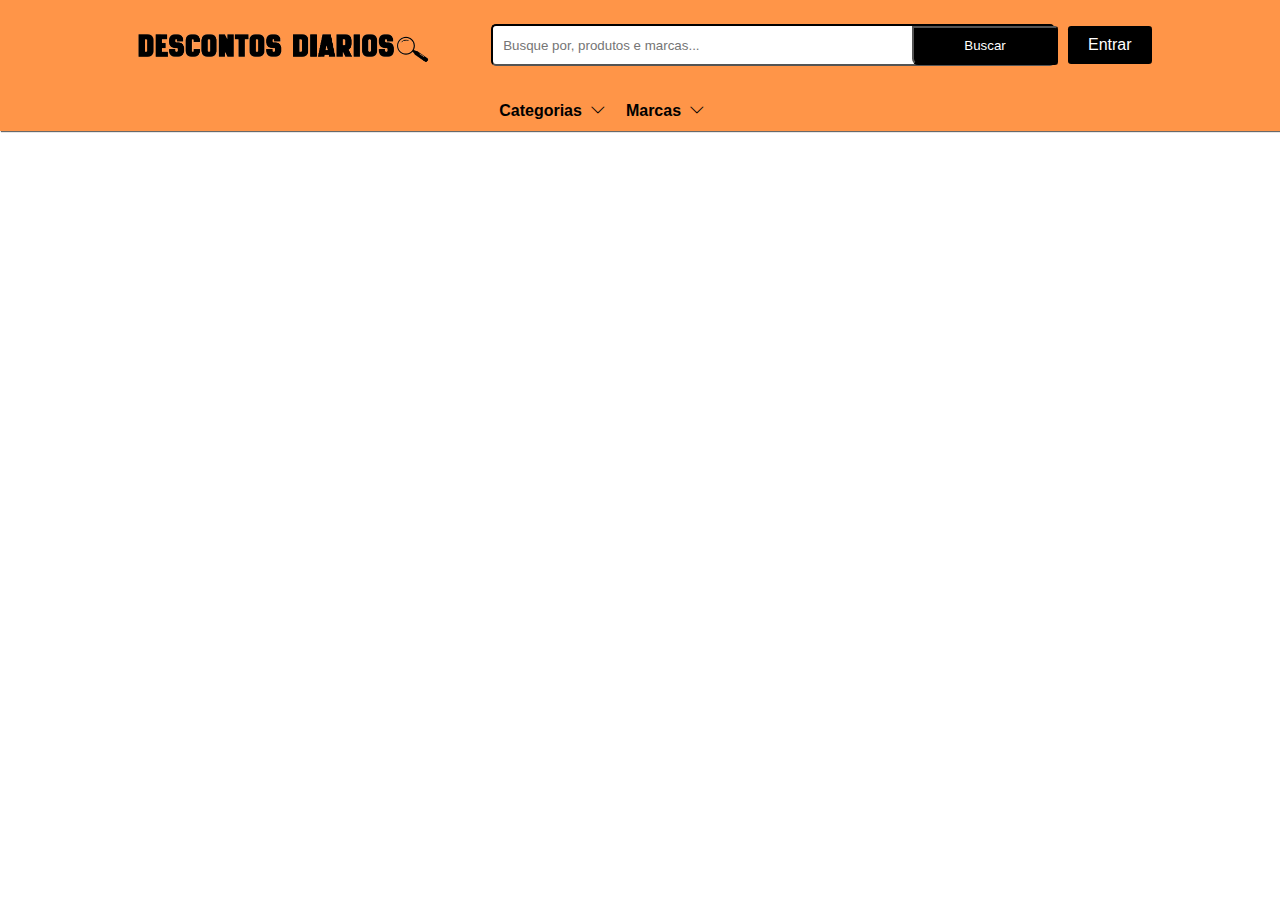
==== index.html @ 88ca5869 "Initial commit" ====
<!DOCTYPE html>
<html lang="pt-br">
<head>
    <meta charset="UTF-8">
    <meta name="viewport" content="width=device-width, initial-scale=1.0">
    <link rel="stylesheet" href="Style/Style.css">
    <link rel="stylesheet" href="https://cdn.jsdelivr.net/npm/bootstrap-icons@1.11.1/font/bootstrap-icons.css">
    <title>Descontos Diarios</title>
</head>
<body>
    <header>
        <div class="logo_cabecalho">
            <a href="index.html"><img class="logo" src="Imagens/Logo.png" alt=""></a>
        </div>

        <nav class="nav">
                <div class="busca">
                    
                    <label for="#"></label>
                    <input type="search" name="Buscar" placeholder="Busque por, produtos e marcas..." id="buscar">

                    <label for="#"></label>
                    <input type="button" value="Buscar" id="botao">

                    <nav class="menu">
                        <a class="cat" href="#">Categorias 
                            <i class="bi bi-chevron-down"></i>
                        </a>
                            <div class="dropdown-content">
                                <a href="#">Beleza e Saúde 
                                    <i class="bi bi-chevron-right"></i>
                                </a>
                                <a href="#">Celulares e Smartphones
                                    <i class="bi bi-chevron-right"></i>
                                </a>
                                <a href="#">Eletroportáteis
                                    <i class="bi bi-chevron-right"></i>
                                </a>
                                <a href="#">Eletrodomésticos
                                    <i class="bi bi-chevron-right"></i>
                                </a>
                                <a href="#">Games
                                    <i class="bi bi-chevron-right"></i>
                                </a>
                                <a href="#">TV, Áudio e Video
                                    <i class="bi bi-chevron-right"></i>
                                </a>
                                <a href="#">Informática
                                    <i class="bi bi-chevron-right"></i>
                                </a>

                            </div>
                    </nav>
                    <nav class="menu">
                        <a class="cat" href="#">Marcas 
                            <i class="bi bi-chevron-down"></i>
                        </a>
                            <div class="dropdown-content2">
                                <div class="flex p-6 text-left js-dp-brands-container">
                                    <div class="w-32 flex flex-col items start">
                                        <a class="mb-6 cursor-pointer hover:text-blue-300" href="#">Apple</a>
                                        <a class="mb-6 cursor-pointer hover:text-blue-300" href="#">Asus</a>
                                        <a class="mb-6 cursor-pointer hover:text-blue-300" href="#">Acer</a>
                                        <a class="mb-6 cursor-pointer hover:text-blue-300" href="#">Avon</a>
                                        <a class="mb-6 cursor-pointer hover:text-blue-300" href="#">Brastemp</a>
                                    </div>
                                </div>
                                <div class="flex p-6 text-left js-dp-brands-container">
                                    <div class="w-32 flex flex-col items start"> 
                                        <a class="mb-6 cursor-pointer hover:text-blue-300" href="#">Britânia</a>
                                        <a class="mb-6 cursor-pointer hover:text-blue-300" href="#">Cadence</a>
                                        <a class="mb-6 cursor-pointer hover:text-blue-300" href="#">Corsair</a>
                                        <a class="mb-6 cursor-pointer hover:text-blue-300" href="#">Dell</a>
                                        <a class="mb-6 cursor-pointer hover:text-blue-300" href="#">Electrolux</a>
                                    </div>
                                </div>
                                <div class="flex p-6 text-left js-dp-brands-container">
                                    <div class="w-32 flex flex-col items start" class="mb-6 cursor-pointer hover:text-blue-300">
                                        <a class="mb-6 cursor-pointer hover:text-blue-300" href="#">LG</a>
                                        <a class="mb-6 cursor-pointer hover:text-blue-300" href="#">Mondial</a>
                                        <a class="mb-6 cursor-pointer hover:text-blue-300" href="#">Multilaser</a>
                                        <a class="mb-6 cursor-pointer hover:text-blue-300" href="#">Natura</a>
                                        <a class="mb-6 cursor-pointer hover:text-blue-300" href="#">O Boticário</a>
                                    </div>
                                </div>
                                <div class="flex p-6 text-left js-dp-brands-container">
                                    <div class="w-32 flex flex-col items start">
                                        <a class="mb-6 cursor-pointer hover:text-blue-300" href="#">Philco</a>
                                        <a class="mb-6 cursor-pointer hover:text-blue-300" href="#">PS4</a>
                                        <a class="mb-6 cursor-pointer hover:text-blue-300" href="#">Samsung</a>
                                        <a class="mb-6 cursor-pointer hover:text-blue-300" href="#">Xbox One</a>
                                        <a class="mb-6 cursor-pointer hover:text-blue-300" href="#">Xiaomi</a>
                                    </div>
                                </div>
                            </div>
                    </nav>
                </div>
            <a class="entre" href="#">Entrar</a>
            </nav>

            
            
</header>

<main>
    <section >

    </section>
    <!-- <section class="conteudo2">
        <h2>Navegue por categorias</h2>
        <div class="categorias">
            <a href="#">
                <i class="bi bi-phone"></i>
                Celulares e Telefones
            </a>
            <a href="#">
                <i class="bi bi-tv"></i>
                TV & Smart TV
            </a>
            <a href="#">
                <i class="bi bi-controller"></i>
                'Games
            </a>
            <a href="#">
                <i class="bi bi-phone"></i>
                Celulares e Telefones
            </a>
            <a href="#">
                <i class="bi bi-phone"></i>
                Celulares e Telefones
            </a>
        </div>
    </section> -->
</main>

</body>
</html>
---- Style/Style.css ----
*{
    margin: 0;
    padding: 0;
    box-sizing: border-box;
}
/* Estilos Gerais */
header{
  display: flex;
  align-items: center;
  justify-content: center;
  background-color: #FF9548;
  gap:1rem;
  z-index:1;
  box-shadow: 1px 1px 1px rgb(105, 105, 105);
}
.logo{
  display: block;
  position: relative;
  right: 40px;
  max-width: 300px;
  margin-left:50px ;
  margin-bottom: 0.5rem;
  bottom: 1rem;
}

.nav{
  display: flex;
  align-items: center;
  gap: 1rem;
}
.busca{
  display: block;
  align-items: center;
  position: relative;
  margin: 1rem 0;
  top: .5rem;
}
#buscar{
  width: 564px;
  height: 42px;
  border-radius: 5px;
  border-color: black;
  padding: 0 10px;
}
.menu{
  display: inline-block;
  position: relative;
  top: .9rem;
  padding: 0 .5rem;
}
.dropdown-content{
  display: none;
  position: absolute;
  top: .7rem;
  background-color: #FF9548;
  border-bottom-left-radius: 5px ;
  border-bottom-right-radius: 5px ;
  min-width: 160px;
  box-shadow: 1px 8px 16px  rgb(0,0,0,0.2);
  
}
.dropdown-content a{
  position: absolute;
  text-align: start;
  white-space: nowrap;
  top: .1rem;
  padding: 20px 30px;
  text-decoration: none;
  font-size: 14px;
  line-height: 20px;
  font-family: Arial, Helvetica, sans-serif;
  display: block;
}
.dropdown-content a:hover{
  background-color: #f6b17fa5;
  transition: .5s;
}
.menu:hover .dropdown-content{
  display: block;
}
.dropdown-content2{
  display: none;
  position: absolute;
  top: .7rem;
  background-color: #FF9548;
  border-bottom-left-radius: 5px ;
  border-bottom-right-radius: 5px ;
  min-width: 160px;
  box-shadow: 1px 8px 16px  rgb(0,0,0,0.2);
}
.dropdown-content2 a{
  position: absolute;
  top: .1rem;
  padding: 4px;
  text-decoration: none;
  font-size: 14px;
  font-family: Arial, Helvetica, sans-serif;
  display: block;
}
.dropdown-content2 a:hover{
  background-color: #f3a9742e; 
  transition: .5s;
}
.menu:hover .dropdown-content2{
  display: flex;
}
.text-left{
  text-align: left;
}
.p-6{
  padding: 1.4rem
}
.flex{
  display: flex;
}
.w-32{
  width: 5rem;
}
.items-start{
  align-items: flex-start;
}
.flex-col{
  flex-direction: column;
}
.flex{
  display: flex;
}
.mb-6{
  margin-bottom: 1.5rem;
}
div{
  display: block;
}

.menu a{
  color: black;
  position: relative;
  bottom:1.1rem;
  font-weight: bold;
  gap: .5rem;
}
#botao{
  display: block;
  position: relative;
  left: 26.3rem;
  bottom: 40.1px;
  color: white;
  font-family: Arial, Helvetica, sans-serif
}
#botao[type=button]{
  padding: 9.9px 50.3px;
  background-color: black;
  border-end-end-radius:.2rem;
  border-start-end-radius: .2rem ;
  border-end-start-radius:.4rem ;
}
.entre{
  display: flex;
  position: relative;
  bottom: 1.3rem;
  padding: 10px 20px;
  border-radius:.2rem;
  right: .2rem;
  background-color: black;
}
a{
  display: flex;
  line-break: .1rem;
  text-decoration: none;
  font-family: Arial, Helvetica, sans-serif;
  color: white;
}
.carousel-container{
  width: 300%;
  overflow: hidden;
  position: relative;
}
.slide{
  display: inline-block;
  width: 300px;
}
.slide img{
  width: 100%;
  height: auto;
}
button{
  margin: 10px;
}
.conteudo2{
  display: block;
  margin-top: 10rem;
  padding-top: 20rem;
  justify-content: center;

}
h2{
  display: flex;
  padding-bottom: rem;

}
.categorias{
  display: flex;
  position: relative;
  align-items: center;
  right: .2rem;
  gap: .5rem;
}
.categorias a{
  display: flex;
  padding: .6rem .5rem;
  background-color:rgb(0, 0, 0);
  box-shadow: 4px 4px 4px rgb(35, 30, 30);
}
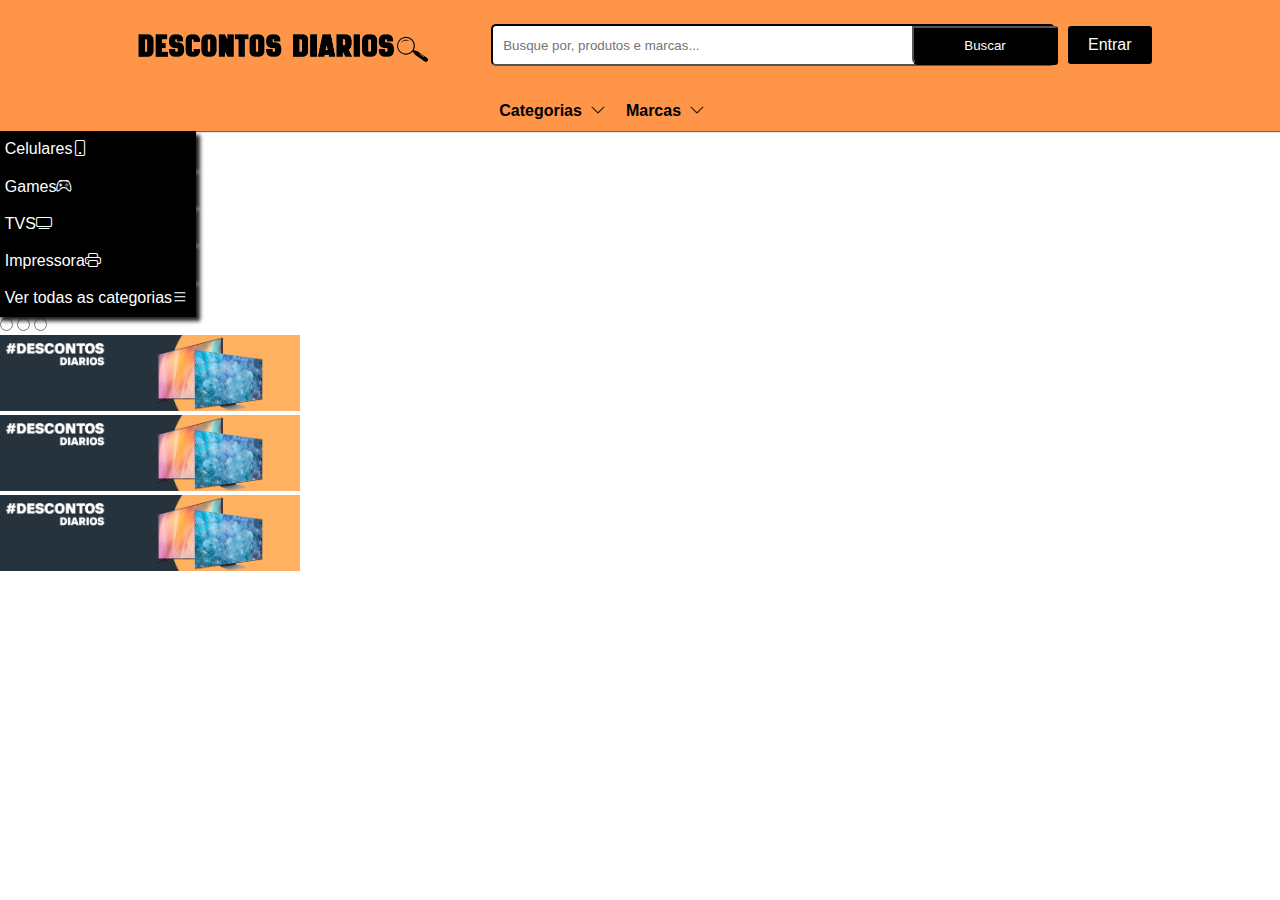
==== commit b3306d3c: "at" ====
--- a/index.html
+++ b/index.html
@@ -102,35 +102,78 @@
             
 </header>
 
-<main>
-    <section >
+<main class="principal">
+    <section class="categorias" >
+        <div class="links">
 
+        <div class="smartphone">
+         <a href="celulares"><span>Celulares</span>
+            <i class="bi bi-phone"></i>
+         </a>
+        </div>
+
+        <div class="games">
+            <a href="Games"> <span>Games</span>
+                <i class="bi bi-controller"></i>
+            </a>
+           </div>
+
+           <div class="tvs">
+            <a href="TVS"> <span>TVS</span>
+                <i class="bi bi-tv"></i>
+            </a>
+           </div>
+
+           <div class="impressora">
+            <a href="Impressora"> <span>Impressora</span>
+                <i class="bi bi-printer"></i>
+            </a>
+           </div>
+
+           <div class="ver_todas_as_categorias">
+            <a href="Ver_todas_as_categorias"> <span>Ver todas as categorias</span>
+                <i class="bi bi-list"></i>
+            </a>
+           </div>
+        </div>
     </section>
-    <!-- <section class="conteudo2">
-        <h2>Navegue por categorias</h2>
-        <div class="categorias">
-            <a href="#">
-                <i class="bi bi-phone"></i>
-                Celulares e Telefones
-            </a>
-            <a href="#">
-                <i class="bi bi-tv"></i>
-                TV & Smart TV
-            </a>
-            <a href="#">
-                <i class="bi bi-controller"></i>
-                'Games
-            </a>
-            <a href="#">
-                <i class="bi bi-phone"></i>
-                Celulares e Telefones
-            </a>
-            <a href="#">
-                <i class="bi bi-phone"></i>
-                Celulares e Telefones
-            </a>
+
+    <section class="slide">
+        <div class="slider-content">
+            <input type="radio" name="btn-radio" id="radio1">
+            <input type="radio" name="btn-radio" id="radio2">
+            <input type="radio" name="btn-radio" id="radio3">
+            
+            <div class="slide-box primeiro">
+                <img class="img-desktop" src="Imagens/caroseul/Slide_1.png" alt="slide 1">
+            </div>
+            <div class="row">
+                <div class="col">
+                    <div class="hero-container">
+                    <div class="slide-box ">
+                        <img class="img-desktop" src="Imagens/caroseul/Slide_1.png" alt="slide 2">
+                    </div>
+                    <div class="slide-box ">
+                        <img class="img-desktop" src="Imagens/caroseul/Slide_1.png" alt="slide 3">
+                    </div>
+                            </div>
+                </div>
+            </div>
+
+            <div class="nav-auto">
+                <div class="auto-btn1"></div>
+                <div class="auto-btn2"></div>
+                <div class="auto-btn3"></div>
+            </div>
+
+            <div class="nav-manual">
+                <label for="radio1" class="manual-btn"></label>
+                <label for="radio2" class="manual-btn"></label>
+                <label for="radio3" class="manual-btn"></label>
+            </div>
+
         </div>
-    </section> -->
+    </section>
 </main>
 
 </body>
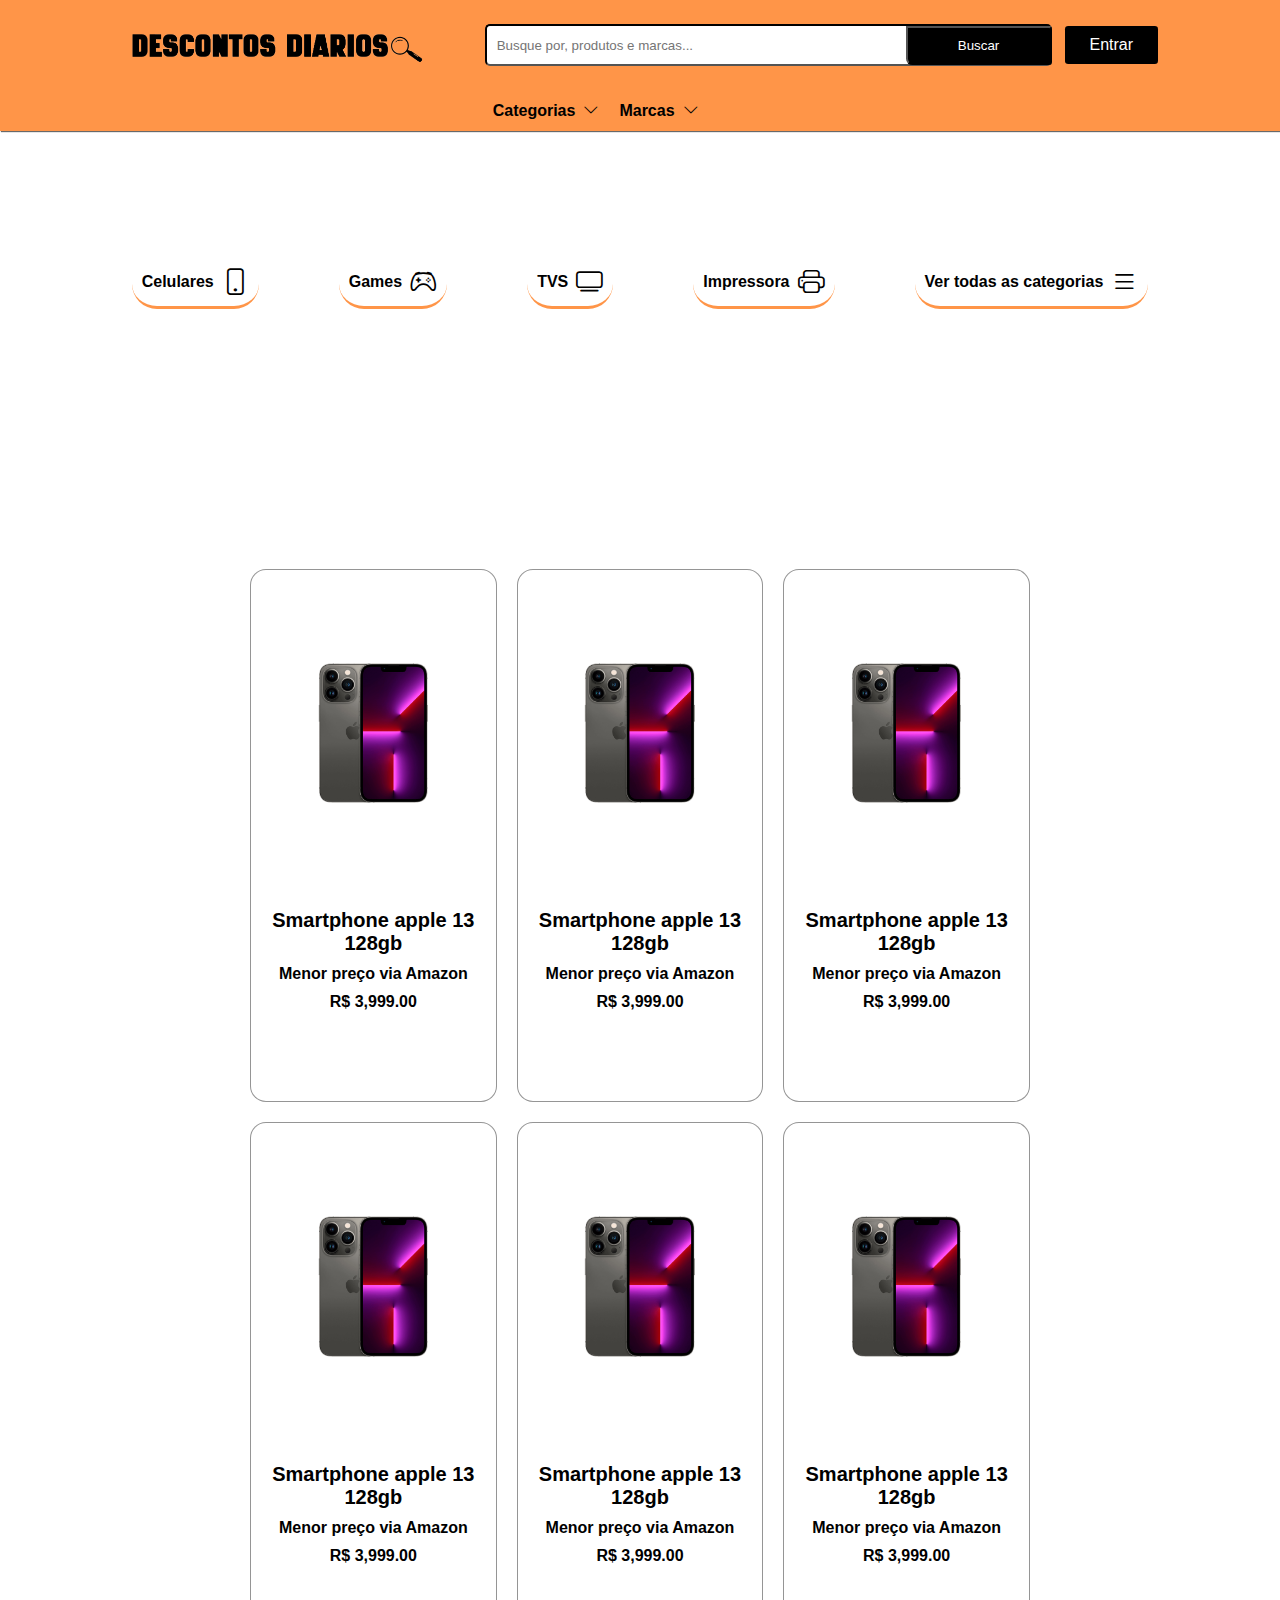
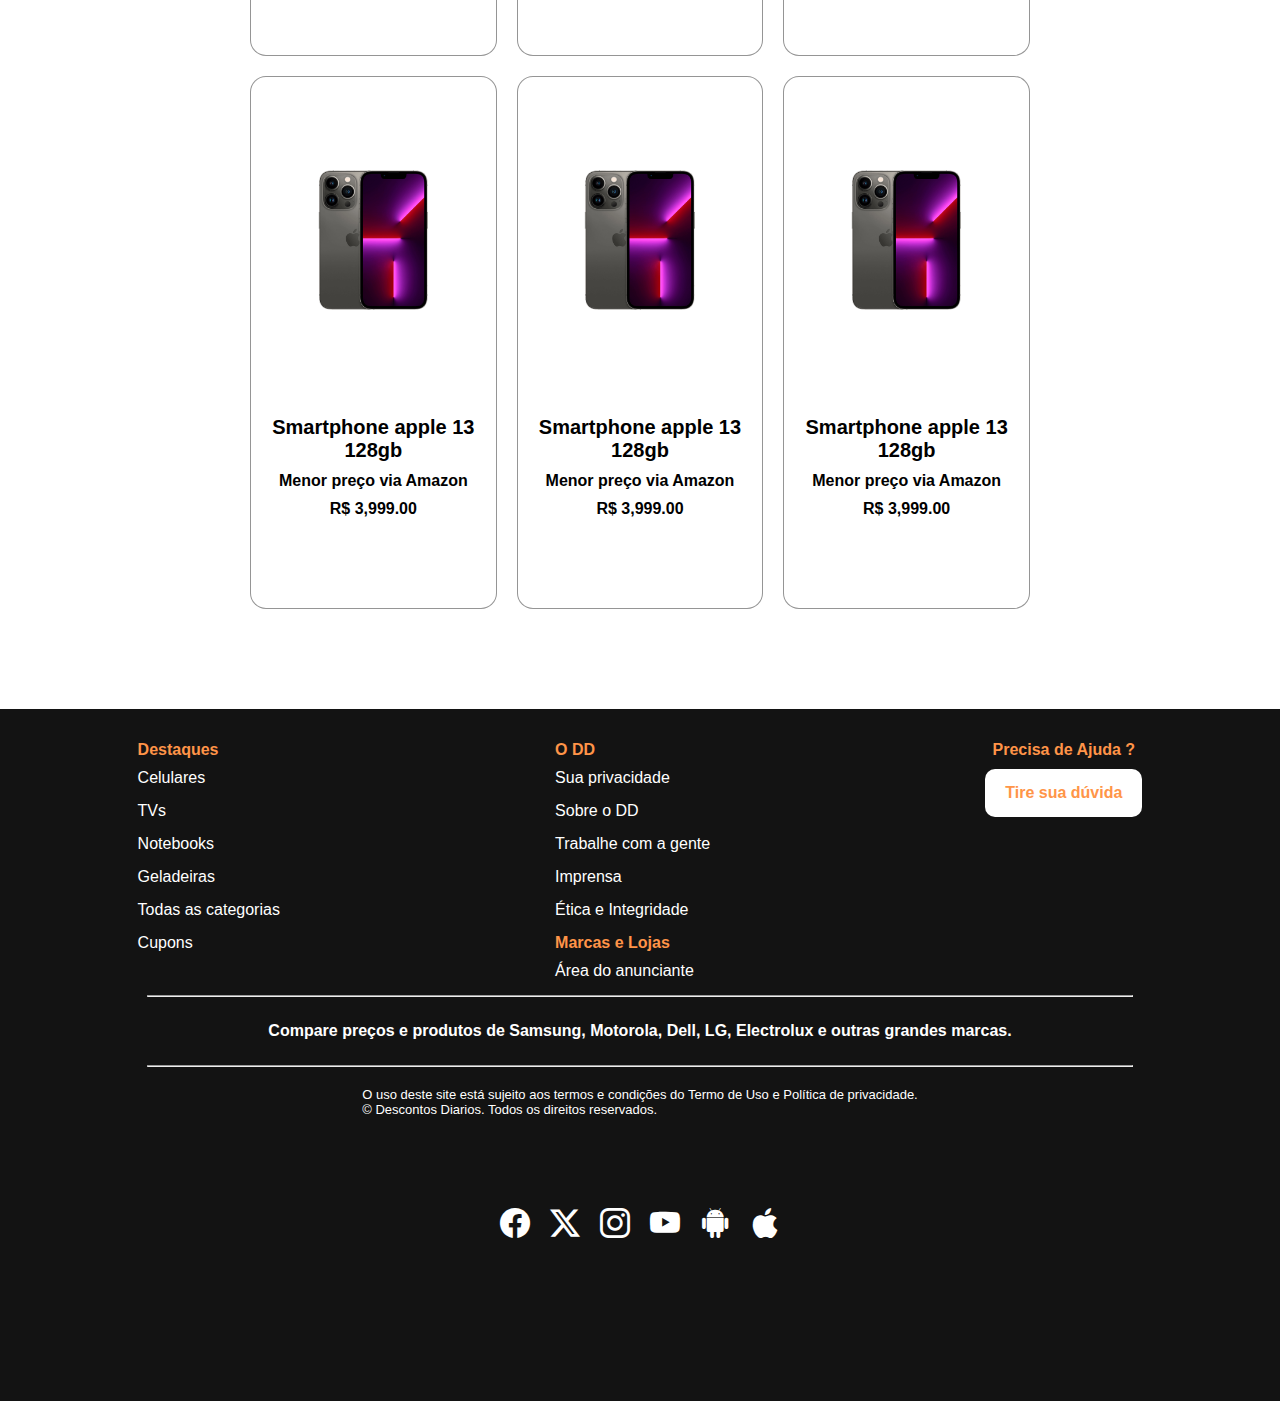
==== commit 08c1198b: "Atualizações" ====
--- a/index.html
+++ b/index.html
@@ -136,45 +136,129 @@
             </a>
            </div>
         </div>
-    </section>
-
-    <section class="slide">
-        <div class="slider-content">
-            <input type="radio" name="btn-radio" id="radio1">
-            <input type="radio" name="btn-radio" id="radio2">
-            <input type="radio" name="btn-radio" id="radio3">
-            
-            <div class="slide-box primeiro">
-                <img class="img-desktop" src="Imagens/caroseul/Slide_1.png" alt="slide 1">
+
+
+        <section class="grid-produto">
+            <div class="grid-container">
+                <div class="product">
+                    <img src="Imagens/celulares/back_front-grafite.png" width="60%" alt="">
+                    <h2>Smartphone apple 13 128gb</h2>
+                    <h4>Menor preço via Amazon</h4>
+                    <p>R$ 3,999.00</p>
+                </div>
+
+                <div class="product">
+                    <img src="Imagens/celulares/back_front-grafite.png" width="60%" alt="">
+                    <h2>Smartphone apple 13 128gb</h2>
+                    <h4>Menor preço via Amazon</h4>
+                    <p>R$ 3,999.00</p>
+                </div>
+
+                <div class="product">
+                    <img src="Imagens/celulares/back_front-grafite.png" width="60%" alt="">
+                    <h2>Smartphone apple 13 128gb</h2>
+                    <h4>Menor preço via Amazon</h4>
+                    <p>R$ 3,999.00</p>
+                </div>
+
+                <div class="product">
+                    <img src="Imagens/celulares/back_front-grafite.png" width="60%" alt="">
+                    <h2>Smartphone apple 13 128gb</h2>
+                    <h4>Menor preço via Amazon</h4>
+                    <p>R$ 3,999.00</p>
+                </div>
+
+                <div class="product">
+                    <img src="Imagens/celulares/back_front-grafite.png" width="60%" alt="">
+                    <h2>Smartphone apple 13 128gb</h2>
+                    <h4>Menor preço via Amazon</h4>
+                    <p>R$ 3,999.00</p>
+                </div>
+
+                <div class="product">
+                    <img src="Imagens/celulares/back_front-grafite.png" width="60%" alt="">
+                    <h2>Smartphone apple 13 128gb</h2>
+                    <h4>Menor preço via Amazon</h4>
+                    <p>R$ 3,999.00</p>
+                </div>
+
+                <div class="product">
+                    <img src="Imagens/celulares/back_front-grafite.png" width="60%" alt="">
+                    <h2>Smartphone apple 13 128gb</h2>
+                    <h4>Menor preço via Amazon</h4>
+                    <p>R$ 3,999.00</p>
+                </div>
+
+                <div class="product">
+                    <img src="Imagens/celulares/back_front-grafite.png" width="60%" alt="">
+                    <h2>Smartphone apple 13 128gb</h2>
+                    <h4>Menor preço via Amazon</h4>
+                    <p>R$ 3,999.00</p>
+                </div>
+
+                <div class="product">
+                    <img src="Imagens/celulares/back_front-grafite.png" width="60%" alt="">
+                    <h2>Smartphone apple 13 128gb</h2>
+                    <h4>Menor preço via Amazon</h4>
+                    <p>R$ 3,999.00</p>
+                </div>
             </div>
-            <div class="row">
-                <div class="col">
-                    <div class="hero-container">
-                    <div class="slide-box ">
-                        <img class="img-desktop" src="Imagens/caroseul/Slide_1.png" alt="slide 2">
-                    </div>
-                    <div class="slide-box ">
-                        <img class="img-desktop" src="Imagens/caroseul/Slide_1.png" alt="slide 3">
-                    </div>
-                            </div>
-                </div>
+        </section>
+</main>
+
+<footer class="rodape">
+    <div class="categorias_rodape">
+        <div class="links_rodape">
+            <div class="destaques">
+                <h1>Destaques</h1>
+                <a href="#">Celulares</a>
+                <a href="#">TVs</a>
+                <a href="#">Notebooks</a>
+                <a href="#">Geladeiras</a>
+                <a href="#">Todas as categorias</a>
+                <a href="#">Cupons</a>
             </div>
-
-            <div class="nav-auto">
-                <div class="auto-btn1"></div>
-                <div class="auto-btn2"></div>
-                <div class="auto-btn3"></div>
-            </div>
-
-            <div class="nav-manual">
-                <label for="radio1" class="manual-btn"></label>
-                <label for="radio2" class="manual-btn"></label>
-                <label for="radio3" class="manual-btn"></label>
-            </div>
-
-        </div>
-    </section>
-</main>
+        </div>
+        <div class="O-DD">
+            <h1>O DD</h1>
+            <a href="#">Sua privacidade</a>
+            <a href="#">Sobre o DD</a>
+            <a href="#">Trabalhe com a gente</a>
+            <a href="#">Imprensa</a>
+            <a href="#">Ética e Integridade</a>
+            <div class="marcas-e-lojas">
+            <h1>Marcas e Lojas</h1>
+            <a href="">Área do anunciante</a>
+        </div>
+        </div>
+        <div class="botao-duvidas">
+            <h1>Precisa de Ajuda ?</h1>
+           <a href="#">Tire sua dúvida</a>
+        </div>
+
+    </div>
+    <div class="meio">
+        <hr>
+        <h1>Compare preços e produtos de Samsung, Motorola, Dell, LG, Electrolux e outras grandes marcas.</h1>
+        <hr>
+
+        <p>O uso deste site está sujeito aos termos e condições do Termo de Uso e Política de privacidade.
+          <br> &copy;  Descontos Diarios. Todos os direitos reservados.</p>
+        
+        
+        </div>
+
+        <div class="rede">
+        <a href="#"><i class="bi bi-facebook"></i></a>
+        <a href="#"><i class="bi bi-twitter-x"></i></a>
+        <a href="#"><i class="bi bi-instagram"></i></a>
+        <a href="#"><i class="bi bi-youtube"></i></a>
+        <a href="#"><i class="bi bi-android2"></i></a>
+        <a href="#"><i class="bi bi-apple"></i></a>
+         </div>
+
+    
+</footer>
 
 </body>
 </html>--- a/Style/Style.css
+++ b/Style/Style.css
@@ -36,7 +36,8 @@
   top: .5rem;
 }
 #buscar{
-  width: 564px;
+  display: block;
+  width: 567px;
   height: 42px;
   border-radius: 5px;
   border-color: black;
@@ -158,7 +159,7 @@
   display: flex;
   position: relative;
   bottom: 1.3rem;
-  padding: 10px 20px;
+  padding: 10px 25px;
   border-radius:.2rem;
   right: .2rem;
   background-color: black;
@@ -170,19 +171,7 @@
   font-family: Arial, Helvetica, sans-serif;
   color: white;
 }
-.carousel-container{
-  width: 300%;
-  overflow: hidden;
-  position: relative;
-}
-.slide{
-  display: inline-block;
-  width: 300px;
-}
-.slide img{
-  width: 100%;
-  height: auto;
-}
+
 button{
   margin: 10px;
 }
@@ -191,23 +180,190 @@
   margin-top: 10rem;
   padding-top: 20rem;
   justify-content: center;
-
-}
+}
+
+/* LINKS */
+.principal{
+  display: flex;
+  margin-top: 10%;
+  justify-content:center;
+  align-items: center;
+}
+.links{
+  display: flex;
+  justify-content: center;
+  align-items: center;
+  gap: 5rem;
+  font-family: Arial, Helvetica, sans-serif;
+
+}
+
+.links a > i{
+  display: flex;
+  margin-left: .5rem;
+  font-size: 1.67rem;
+  align-items: center;
+  color: black;
+}
+
+.smartphone, .games, .tvs, .impressora, .ver_todas_as_categorias{
+  align-items: center;
+  text-align: center;
+  padding: 10px 10px;
+  background-color: rgb(255, 255, 255);
+  border-radius: 4rem;
+  border-bottom: .2rem solid #FF9548;
+}
+span{
+  align-items: center;
+  display: flex;
+  font-family: Arial, Helvetica, sans-serif;
+  font-weight: bold;
+  font-size: 16px;
+  color: black;
+}
+
+/* Grid de Produtos */
+
+.grid-produto{
+  display: flex;
+  padding-top: 10rem;
+  align-items: center;
+  text-align: center;
+}
+
+.grid-container{
+  display: grid;
+  grid-template-columns: repeat(3, 1fr);
+  padding: 100px 250px;
+  gap: 20px;
+}
+.product{
+  background-color: rgb(255, 255, 255);
+  border-radius: 1rem;
+  border: 0.5px solid #0000006a;
+  padding: 90px 1px;
+  cursor: pointer;
+}
+.product:hover{
+  box-shadow: 0px 0.5px 4px rgb(0, 0, 0);
+}
+
 h2{
-  display: flex;
-  padding-bottom: rem;
-
-}
-.categorias{
-  display: flex;
-  position: relative;
-  align-items: center;
-  right: .2rem;
-  gap: .5rem;
-}
-.categorias a{
-  display: flex;
-  padding: .6rem .5rem;
-  background-color:rgb(0, 0, 0);
-  box-shadow: 4px 4px 4px rgb(35, 30, 30);
-}+  margin-top: 100px;
+  font-family: Arial, Helvetica, sans-serif;
+  font-size: 20px;
+}
+h4{
+  margin-top: 10px;
+  font-family: Arial, Helvetica, sans-serif;
+
+}
+div .product > p{
+  margin-top: 10px;
+  font-family: Arial, Helvetica, sans-serif;
+  font-weight: bold;
+}
+
+/* RODAPÉ */
+
+.rodape{
+  display: block;
+  max-width: 100%;
+  box-shadow: 2px 2px 2px rgb(105, 105, 105);
+  padding-bottom: 10rem;
+  background-color: #0c0c0cf8;
+}
+
+.categorias_rodape{
+  display: flex;
+  padding-top:2rem;
+  justify-content: space-around;
+}
+
+.links_rodape{
+  display: block;
+}
+
+.destaques h1, .O-DD h1, .botao-duvidas h1{
+  font-family: Arial, Helvetica, sans-serif;
+  font-size: 16px;
+  padding-bottom: 10px;
+  color: #ff9448;
+  font-weight: bold;
+}
+
+.categorias_rodape  a{
+  font-family: Arial, Helvetica, sans-serif;
+  margin-bottom: 15px;
+}
+
+.botao-duvidas a{
+  padding: 15px 20px;
+  border-radius: 10px;
+  background-color: white;
+  font-weight: bold;
+  font-family: Arial, Helvetica, sans-serif;
+  font-weight: bold;
+  color: #FF9548;
+}
+.botao-duvidas h1{
+  align-items: center;
+  text-align: center;
+}
+
+hr{
+  margin: 0 auto;
+  text-align: center;
+  width: 77%;
+}
+
+.rodape .meio h1{
+  display: flex;
+  justify-content: center;
+  color: #ffff;
+  font-family: Arial, Helvetica, sans-serif;
+  font-size: 16px;
+  margin-top: 25px;
+  margin-bottom: 25px;
+
+}
+
+.meio p{
+  display: flex;
+  justify-content: center;
+  color: #ffffff;
+  font-size: 13px;
+  font-family: Arial, Helvetica, sans-serif;
+  margin-top: 20px;
+}
+
+.rede {
+  display: flex;
+  justify-content: center;
+  gap: 20px;
+  font-size: 30px;
+  margin-top: 90px;
+}
+.bi-facebook:hover{
+  color: blue;
+}
+
+.bi-twitter-x:hover{
+  color: rgb(68, 67, 67);
+}
+
+.bi-instagram:hover{
+  color:rgb(187, 46, 152);
+}
+
+.bi-youtube:hover{
+  color: red;
+}
+.bi-android2:hover{
+  color: rgb(72, 235, 72);
+}
+
+.bi-apple:hover{
+  color: lightgrey;
+}
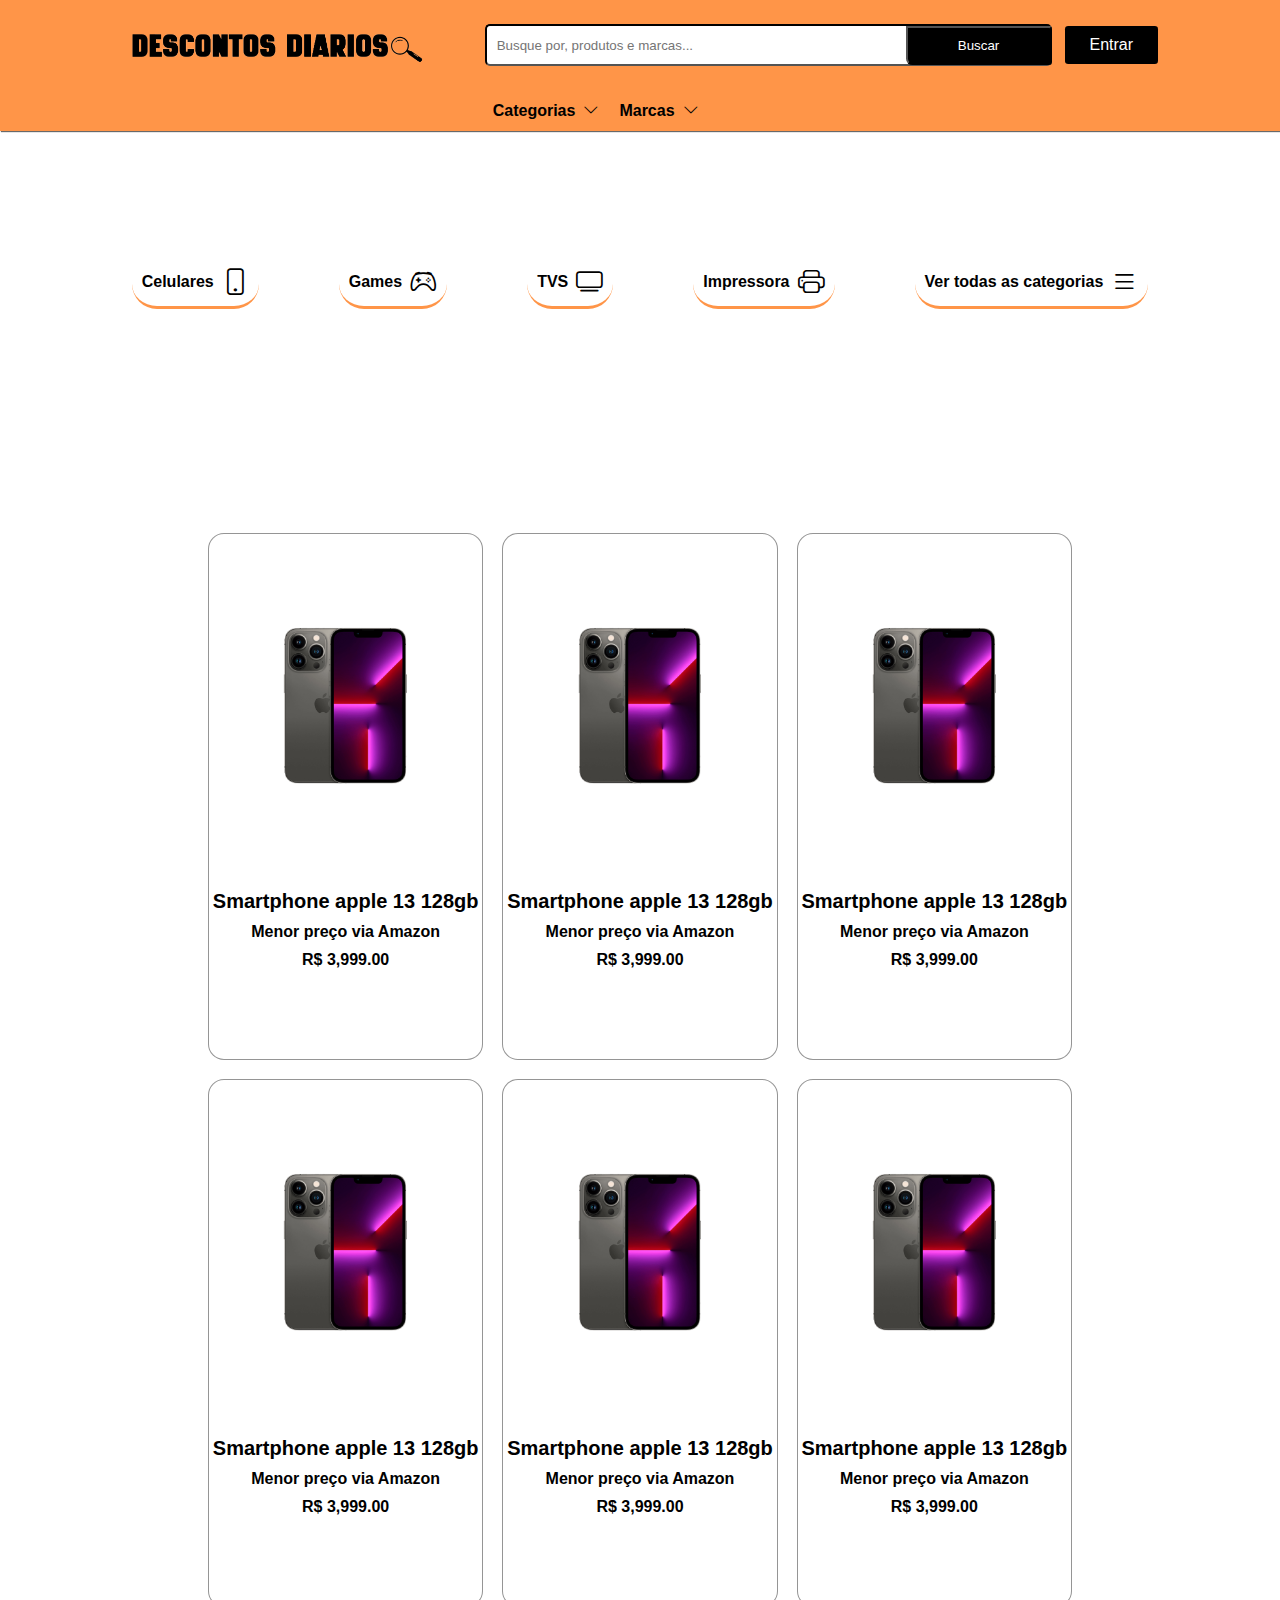
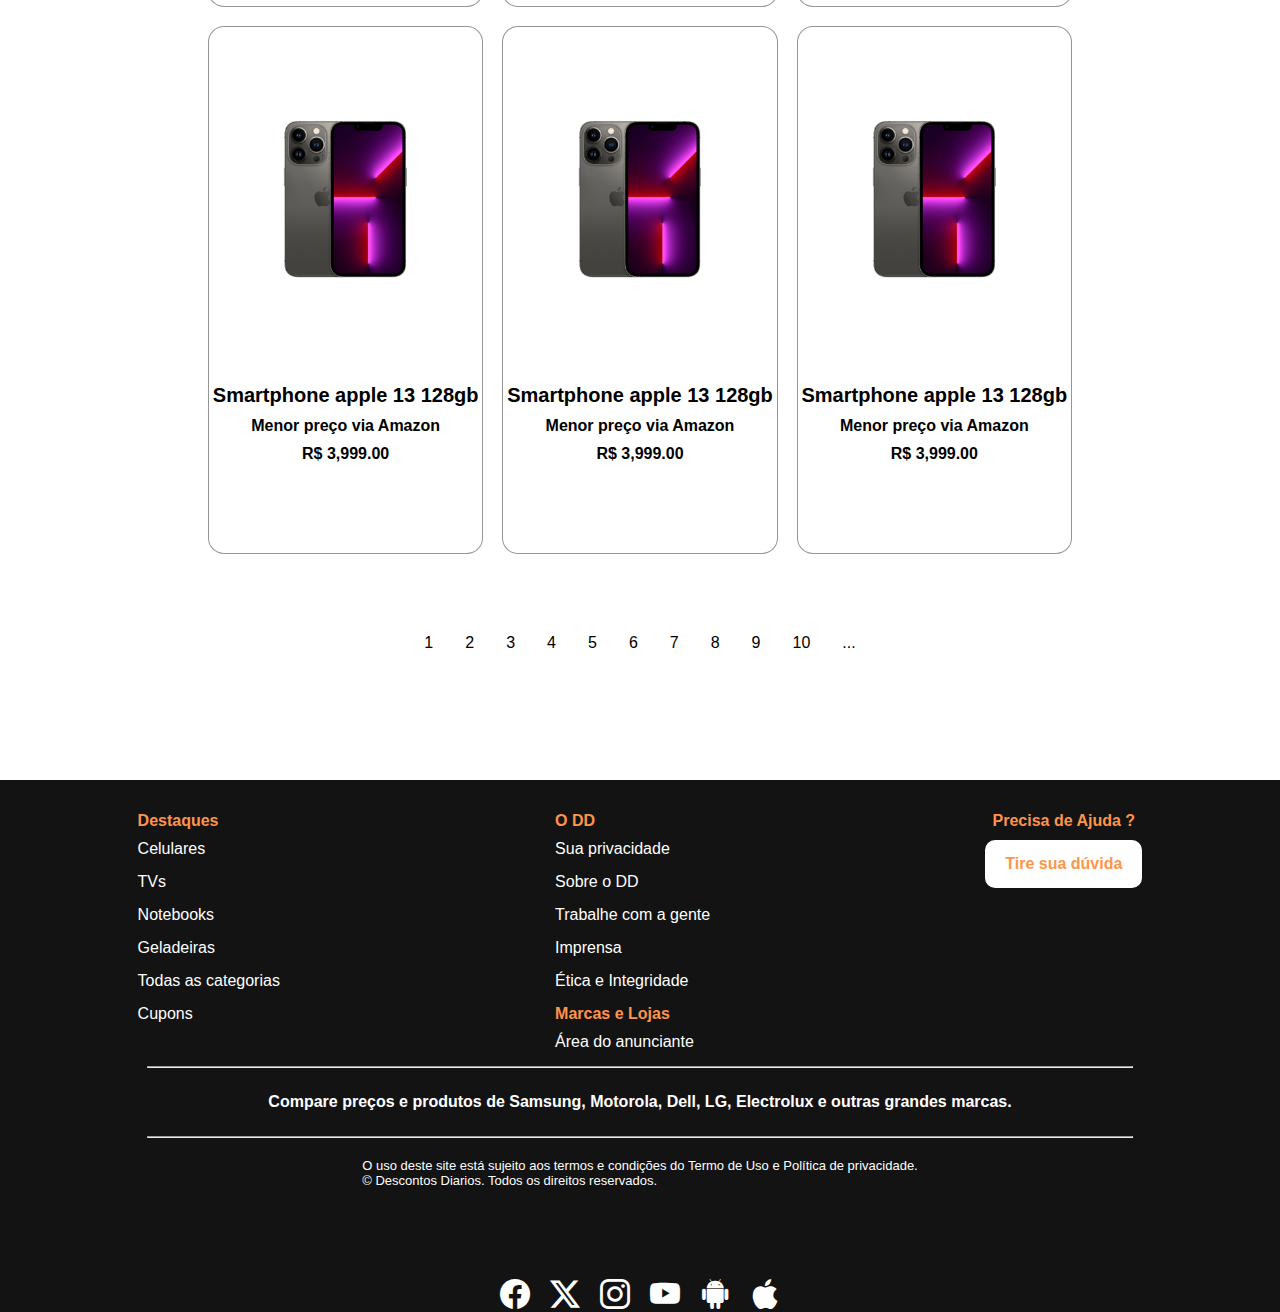
==== commit 438497de: "Atualização 26/11/23" ====
--- a/index.html
+++ b/index.html
@@ -21,6 +21,7 @@
 
                     <label for="#"></label>
                     <input type="button" value="Buscar" id="botao">
+                    
 
                     <nav class="menu">
                         <a class="cat" href="#">Categorias 
@@ -92,14 +93,12 @@
                                         <a class="mb-6 cursor-pointer hover:text-blue-300" href="#">Xiaomi</a>
                                     </div>
                                 </div>
+                                
                             </div>
                     </nav>
                 </div>
             <a class="entre" href="#">Entrar</a>
-            </nav>
-
-            
-            
+            </nav> 
 </header>
 
 <main class="principal">
@@ -203,7 +202,22 @@
                     <p>R$ 3,999.00</p>
                 </div>
             </div>
+
+            <div class="links_num">
+                <a href="">1</a>
+                <a href="">2</a>
+                <a href="">3</a>
+                <a href="">4</a>
+                <a href="">5</a>
+                <a href="">6</a>
+                <a href="">7</a>
+                <a href="">8</a>
+                <a href="">9</a>
+                <a href="">10</a>
+                <a href="">...</a>
+            </div>
         </section>
+        
 </main>
 
 <footer class="rodape">
--- a/Style/Style.css
+++ b/Style/Style.css
@@ -43,6 +43,12 @@
   border-color: black;
   padding: 0 10px;
 }
+@media(max-width:1060px){
+  #buscar{
+    width: 500px;
+  }
+}
+
 .menu{
   display: inline-block;
   position: relative;
@@ -148,6 +154,12 @@
   color: white;
   font-family: Arial, Helvetica, sans-serif
 }
+@media(max-width:1060px){
+  #botao{
+    left: 22.1rem;
+  }
+}
+
 #botao[type=button]{
   padding: 9.9px 50.3px;
   background-color: black;
@@ -198,6 +210,18 @@
 
 }
 
+.links_num{
+  display: flex;
+  margin: 0 auto;
+  justify-content: center;
+  gap: 2rem;
+  position: relative;
+  bottom: 8rem;
+}
+.links_num a{
+  color: black;
+}
+
 .links a > i{
   display: flex;
   margin-left: .5rem;
@@ -226,8 +250,8 @@
 /* Grid de Produtos */
 
 .grid-produto{
-  display: flex;
-  padding-top: 10rem;
+  display: block;
+  padding-top: 1rem;
   align-items: center;
   text-align: center;
 }
@@ -235,8 +259,14 @@
 .grid-container{
   display: grid;
   grid-template-columns: repeat(3, 1fr);
-  padding: 100px 250px;
-  gap: 20px;
+  padding: 208px;
+  gap: 19px;
+}
+
+@media(max-width:1060px){
+  .grid-container{
+    padding: 100px 72px;
+  }
 }
 .product{
   background-color: rgb(255, 255, 255);
@@ -271,7 +301,6 @@
   display: block;
   max-width: 100%;
   box-shadow: 2px 2px 2px rgb(105, 105, 105);
-  padding-bottom: 10rem;
   background-color: #0c0c0cf8;
 }
 
@@ -366,4 +395,4 @@
 
 .bi-apple:hover{
   color: lightgrey;
-}
+}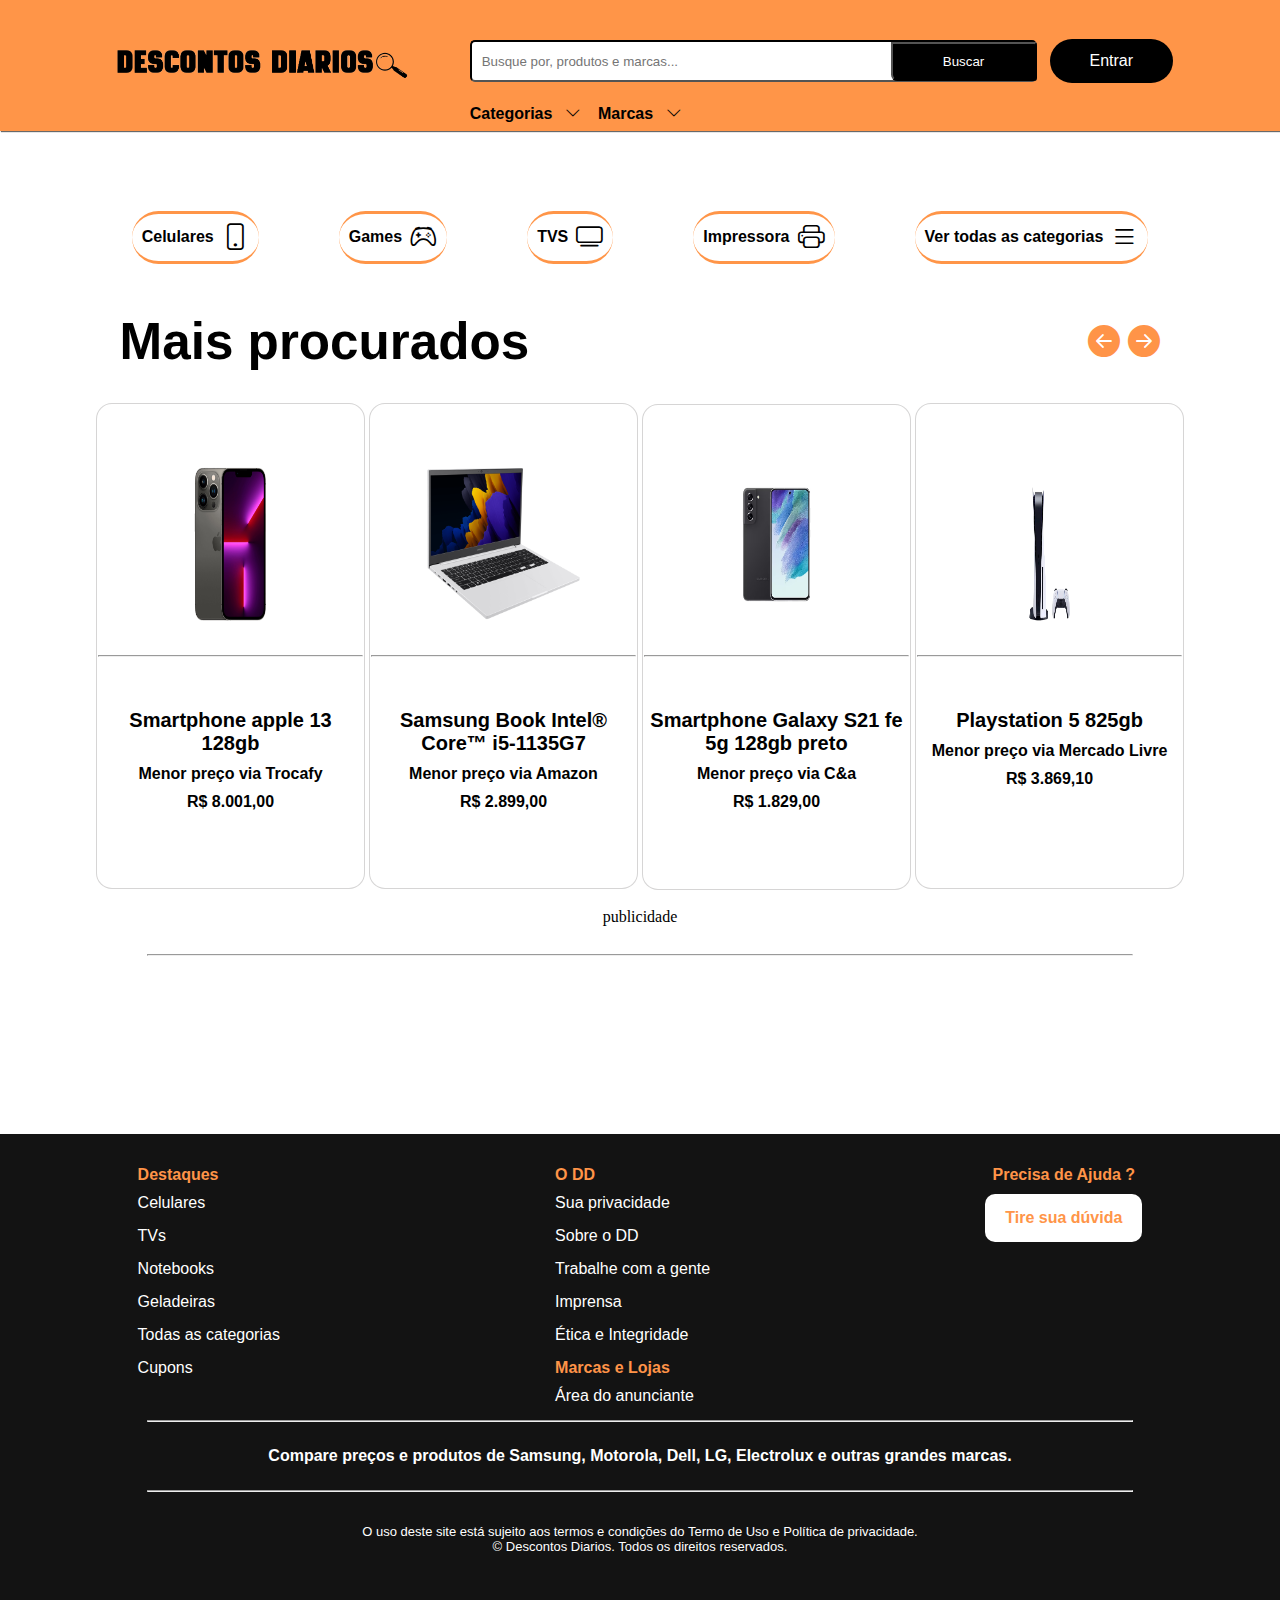
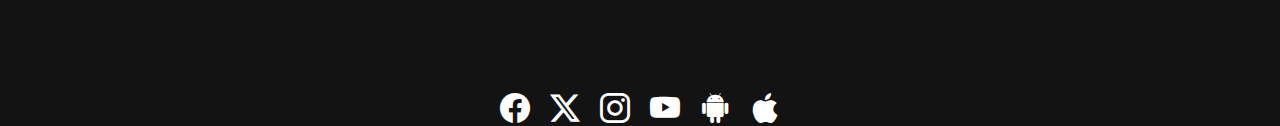
==== commit 0fd20c06: "atualização 28/11/23" ====
--- a/index.html
+++ b/index.html
@@ -5,14 +5,18 @@
     <meta name="viewport" content="width=device-width, initial-scale=1.0">
     <link rel="stylesheet" href="Style/Style.css">
     <link rel="stylesheet" href="https://cdn.jsdelivr.net/npm/bootstrap-icons@1.11.1/font/bootstrap-icons.css">
+    <script src="Js/Carousel.js"></script>
     <title>Descontos Diarios</title>
 </head>
 <body>
+
+    <!-- Cabecalho -->
     <header>
         <div class="logo_cabecalho">
             <a href="index.html"><img class="logo" src="Imagens/Logo.png" alt=""></a>
         </div>
 
+        <!-- navegação e Barra de pesquisa -->
         <nav class="nav">
                 <div class="busca">
                     
@@ -22,10 +26,13 @@
                     <label for="#"></label>
                     <input type="button" value="Buscar" id="botao">
                     
-
+                    <!-- menu de categorias dropdown -->
                     <nav class="menu">
                         <a class="cat" href="#">Categorias 
                             <i class="bi bi-chevron-down"></i>
+                            <div class="subMenu-item">
+                                
+                            </div>
                         </a>
                             <div class="dropdown-content">
                                 <a href="#">Beleza e Saúde 
@@ -52,6 +59,7 @@
 
                             </div>
                     </nav>
+                    <!-- menu de marcas -->
                     <nav class="menu">
                         <a class="cat" href="#">Marcas 
                             <i class="bi bi-chevron-down"></i>
@@ -97,7 +105,7 @@
                             </div>
                     </nav>
                 </div>
-            <a class="entre" href="#">Entrar</a>
+            <a class="entre" href="formulario.html" target="_blank">Entrar</a>
             </nav> 
 </header>
 
@@ -136,86 +144,54 @@
            </div>
         </div>
 
-
         <section class="grid-produto">
+                <div class="tit_prd">
+                    <h1> Mais procurados</h1>
+                    <div class="botao">
+                        <a class="anterior" href="#">
+                            <span><i class="bi bi-arrow-left-circle-fill"></i></span>
+                        </a>
+                        <a href="#" class="proximo">
+                            <span><i class="bi bi-arrow-right-circle-fill"></i></span>
+                        </a>
+                    </div>
+                    
+                </div>
             <div class="grid-container">
                 <div class="product">
-                    <img src="Imagens/celulares/back_front-grafite.png" width="60%" alt="">
+                    <a href="Smartphone_apple_13_128gb.html"><img src="Imagens/celulares/back_front-grafite.png" width="60%" alt=""></a>
+                    <hr class="linha_cell">
                     <h2>Smartphone apple 13 128gb</h2>
+                    <h4>Menor preço via Trocafy</h4>
+                    <p>R$ 8.001,00</p>
+                </div>
+
+                <div class="product">
+                    <a href="Smartphone_apple_13_128gb.html"><img src="Imagens/Notebooks/NP550XDA_005_L-Perspective_White.png" width="90%" alt=""></a>
+                    <hr class="linha_cell">
+                    <h2>Samsung Book Intel® Core™ i5-1135G7</h2>
                     <h4>Menor preço via Amazon</h4>
-                    <p>R$ 3,999.00</p>
-                </div>
-
-                <div class="product">
-                    <img src="Imagens/celulares/back_front-grafite.png" width="60%" alt="">
-                    <h2>Smartphone apple 13 128gb</h2>
-                    <h4>Menor preço via Amazon</h4>
-                    <p>R$ 3,999.00</p>
-                </div>
-
-                <div class="product">
-                    <img src="Imagens/celulares/back_front-grafite.png" width="60%" alt="">
-                    <h2>Smartphone apple 13 128gb</h2>
-                    <h4>Menor preço via Amazon</h4>
-                    <p>R$ 3,999.00</p>
-                </div>
-
-                <div class="product">
-                    <img src="Imagens/celulares/back_front-grafite.png" width="60%" alt="">
-                    <h2>Smartphone apple 13 128gb</h2>
-                    <h4>Menor preço via Amazon</h4>
-                    <p>R$ 3,999.00</p>
-                </div>
-
-                <div class="product">
-                    <img src="Imagens/celulares/back_front-grafite.png" width="60%" alt="">
-                    <h2>Smartphone apple 13 128gb</h2>
-                    <h4>Menor preço via Amazon</h4>
-                    <p>R$ 3,999.00</p>
-                </div>
-
-                <div class="product">
-                    <img src="Imagens/celulares/back_front-grafite.png" width="60%" alt="">
-                    <h2>Smartphone apple 13 128gb</h2>
-                    <h4>Menor preço via Amazon</h4>
-                    <p>R$ 3,999.00</p>
-                </div>
-
-                <div class="product">
-                    <img src="Imagens/celulares/back_front-grafite.png" width="60%" alt="">
-                    <h2>Smartphone apple 13 128gb</h2>
-                    <h4>Menor preço via Amazon</h4>
-                    <p>R$ 3,999.00</p>
-                </div>
-
-                <div class="product">
-                    <img src="Imagens/celulares/back_front-grafite.png" width="60%" alt="">
-                    <h2>Smartphone apple 13 128gb</h2>
-                    <h4>Menor preço via Amazon</h4>
-                    <p>R$ 3,999.00</p>
-                </div>
-
-                <div class="product">
-                    <img src="Imagens/celulares/back_front-grafite.png" width="60%" alt="">
-                    <h2>Smartphone apple 13 128gb</h2>
-                    <h4>Menor preço via Amazon</h4>
-                    <p>R$ 3,999.00</p>
+                    <p>R$ 2.899,00</p>
+                </div>
+
+                <div class="product">
+                    <a href="#"><img src="Imagens/celulares/br-galaxy-s21-fe-g990-460197-sm-g990ezalzto-536646899.avif" width="74%" alt=""></a>
+                    <hr class="linha_cell">
+                    <h2>Smartphone Galaxy S21 fe 5g 128gb preto</h2>
+                    <h4>Menor preço via C&a</h4>
+                    <p>R$ 1.829,00</p>
+                </div>
+
+                <div class="product">
+                    <a href="#"><img src="Imagens/Video-game/playstation_5_pronta_entrega_1089_1_1614b747a511ebaf2f9da88b590261f6.webp" width="39.5%" alt=""></a>
+                    <hr class="linha_cell">
+                    <h2>Playstation 5 825gb </h2>
+                    <h4>Menor preço via Mercado Livre</h4>
+                    <p>R$ 3.869,10</p>
                 </div>
             </div>
-
-            <div class="links_num">
-                <a href="">1</a>
-                <a href="">2</a>
-                <a href="">3</a>
-                <a href="">4</a>
-                <a href="">5</a>
-                <a href="">6</a>
-                <a href="">7</a>
-                <a href="">8</a>
-                <a href="">9</a>
-                <a href="">10</a>
-                <a href="">...</a>
-            </div>
+            <hr class="linha_publicidade">
+            <p>publicidade</p>
         </section>
         
 </main>
--- a/Style/Style.css
+++ b/Style/Style.css
@@ -1,72 +1,75 @@
 *{
-    margin: 0;
-    padding: 0;
-    box-sizing: border-box;
-}
+  margin: 0;
+  padding: 0;
+  box-sizing: border-box;
+}
+ /* script */
+:root{
+  ---corPrincipal:#FF9548
+}
+
 /* Estilos Gerais */
 header{
   display: flex;
   align-items: center;
   justify-content: center;
-  background-color: #FF9548;
+  background-color: var(---corPrincipal);
   gap:1rem;
   z-index:1;
   box-shadow: 1px 1px 1px rgb(105, 105, 105);
-}
-.logo{
+  }
+  .logo{
   display: block;
   position: relative;
   right: 40px;
   max-width: 300px;
   margin-left:50px ;
   margin-bottom: 0.5rem;
-  bottom: 1rem;
-}
-
-.nav{
+  }
+  
+  .nav{
   display: flex;
   align-items: center;
   gap: 1rem;
-}
-.busca{
+  }
+  .busca{
   display: block;
   align-items: center;
   position: relative;
   margin: 1rem 0;
-  top: .5rem;
-}
-#buscar{
+  top: 1.5rem;
+  }
+  #buscar{
   display: block;
   width: 567px;
   height: 42px;
   border-radius: 5px;
   border-color: black;
   padding: 0 10px;
-}
-@media(max-width:1060px){
+  }
+  @media(max-width:1060px){
   #buscar{
     width: 500px;
   }
-}
-
-.menu{
+  }
+  
+  .menu{
   display: inline-block;
   position: relative;
-  top: .9rem;
-  padding: 0 .5rem;
-}
-.dropdown-content{
+  top: -1rem;
+  z-index: 1;
+  }
+  .dropdown-content{
   display: none;
   position: absolute;
-  top: .7rem;
   background-color: #FF9548;
   border-bottom-left-radius: 5px ;
   border-bottom-right-radius: 5px ;
   min-width: 160px;
   box-shadow: 1px 8px 16px  rgb(0,0,0,0.2);
   
-}
-.dropdown-content a{
+  }
+  .dropdown-content a{
   position: absolute;
   text-align: start;
   white-space: nowrap;
@@ -77,25 +80,24 @@
   line-height: 20px;
   font-family: Arial, Helvetica, sans-serif;
   display: block;
-}
-.dropdown-content a:hover{
+  }
+  .dropdown-content a:hover{
   background-color: #f6b17fa5;
   transition: .5s;
-}
-.menu:hover .dropdown-content{
-  display: block;
-}
-.dropdown-content2{
+  }
+  .menu:hover .dropdown-content{
+  display: block;
+  }
+  .dropdown-content2{
   display: none;
   position: absolute;
-  top: .7rem;
   background-color: #FF9548;
   border-bottom-left-radius: 5px ;
   border-bottom-right-radius: 5px ;
   min-width: 160px;
   box-shadow: 1px 8px 16px  rgb(0,0,0,0.2);
-}
-.dropdown-content2 a{
+  }
+  .dropdown-content2 a{
   position: absolute;
   top: .1rem;
   padding: 4px;
@@ -103,165 +105,224 @@
   font-size: 14px;
   font-family: Arial, Helvetica, sans-serif;
   display: block;
-}
-.dropdown-content2 a:hover{
+  }
+  .dropdown-content2 a:hover{
   background-color: #f3a9742e; 
   transition: .5s;
-}
-.menu:hover .dropdown-content2{
-  display: flex;
-}
-.text-left{
+  }
+  .menu:hover .dropdown-content2{
+  display: flex;
+  }
+  .text-left{
   text-align: left;
-}
-.p-6{
+  }
+  .p-6{
   padding: 1.4rem
-}
-.flex{
-  display: flex;
-}
-.w-32{
+  }
+  .flex{
+  display: flex;
+  }
+  .w-32{
   width: 5rem;
-}
-.items-start{
+  }
+  .items-start{
   align-items: flex-start;
-}
-.flex-col{
+  }
+  .flex-col{
   flex-direction: column;
-}
-.flex{
-  display: flex;
-}
-.mb-6{
+  }
+  .flex{
+  display: flex;
+  }
+  .mb-6{
   margin-bottom: 1.5rem;
-}
-div{
-  display: block;
-}
-
-.menu a{
+  }
+  div{
+  display: block;
+  }
+  
+  .menu a{
   color: black;
   position: relative;
-  bottom:1.1rem;
   font-weight: bold;
-  gap: .5rem;
-}
-#botao{
+  gap: .8rem;
+  }
+  
+  #botao{
   display: block;
   position: relative;
   left: 26.3rem;
   bottom: 40.1px;
   color: white;
   font-family: Arial, Helvetica, sans-serif
-}
-@media(max-width:1060px){
+  }
+  @media(max-width:1060px){
   #botao{
     left: 22.1rem;
   }
-}
-
-#botao[type=button]{
+  }
+  
+  #botao[type=button]{
   padding: 9.9px 50.3px;
   background-color: black;
   border-end-end-radius:.2rem;
   border-start-end-radius: .2rem ;
   border-end-start-radius:.4rem ;
-}
-.entre{
-  display: flex;
-  position: relative;
-  bottom: 1.3rem;
-  padding: 10px 25px;
-  border-radius:.2rem;
+  }
+  .entre{
+  display: flex;
+  position: relative;
+  bottom: .3rem;
+  padding: 13px 40px;
+  border-radius: 4rem;
   right: .2rem;
   background-color: black;
-}
-a{
+  }
+  a{
   display: flex;
   line-break: .1rem;
   text-decoration: none;
   font-family: Arial, Helvetica, sans-serif;
   color: white;
-}
-
-button{
+  }
+  
+  button{
   margin: 10px;
-}
-.conteudo2{
+  }
+  .conteudo2{
   display: block;
   margin-top: 10rem;
   padding-top: 20rem;
   justify-content: center;
-}
+  }
 
 /* LINKS */
 .principal{
-  display: flex;
-  margin-top: 10%;
-  justify-content:center;
-  align-items: center;
+display: block;
+margin-top:1rem;
+justify-content:center;
+align-items: center;
 }
 .links{
-  display: flex;
-  justify-content: center;
-  align-items: center;
-  gap: 5rem;
-  font-family: Arial, Helvetica, sans-serif;
-
-}
-
-.links_num{
-  display: flex;
+display: flex;
+justify-content: center;
+align-items: center;
+gap: 5rem;
+margin-top: 5rem;
+padding-bottom: 1rem;
+font-family: Arial, Helvetica, sans-serif;
+}
+.smartphone:hover, .games:hover, .tvs:hover, .impressora:hover, .ver_todas_as_categorias:hover{
+  background-color: rgb(242, 237, 237);
+  transition: .5s;
+}
+
+.links a > i{
+display: flex;
+margin-left: .5rem;
+font-size: 1.67rem;
+align-items: center;
+color: black;
+}
+
+.smartphone, .games, .tvs, .impressora, .ver_todas_as_categorias{
+align-items: center;
+text-align: center;
+padding: 10px 10px;
+background-color: rgb(255, 255, 255);
+border-radius: 4rem;
+border-top: .2rem solid #FF9548;
+border-bottom: .2rem solid #FF9548;
+}
+span{
+align-items: center;
+display: flex;
+font-family: Arial, Helvetica, sans-serif;
+font-weight: bold;
+font-size: 16px;
+color: black;
+}
+
+
+
+/* Grid de Produtos */
+
+.grid-produto{
+  display: block;
+  align-items: center;
+  text-align: center;
+  padding-bottom: 10rem;
+}
+.product{
+  display: inline-flex;
+  justify-content: center;
+  align-items: center;
+  flex-direction: column;
+  width: 269px;
+  height: 486px;
+}
+.product a img{
+  position: relative;
+  top: 2rem;
   margin: 0 auto;
-  justify-content: center;
-  gap: 2rem;
-  position: relative;
-  bottom: 8rem;
-}
-.links_num a{
-  color: black;
-}
-
-.links a > i{
-  display: flex;
-  margin-left: .5rem;
-  font-size: 1.67rem;
-  align-items: center;
-  color: black;
-}
-
-.smartphone, .games, .tvs, .impressora, .ver_todas_as_categorias{
-  align-items: center;
+}
+.product img{
+
+}
+.product h2, h4, p{
+  display: block;
+  position: relative;
+  bottom: 3rem;
+  justify-content: center;
+  align-items: flex-start;
   text-align: center;
-  padding: 10px 10px;
-  background-color: rgb(255, 255, 255);
-  border-radius: 4rem;
-  border-bottom: .2rem solid #FF9548;
-}
-span{
-  align-items: center;
-  display: flex;
-  font-family: Arial, Helvetica, sans-serif;
-  font-weight: bold;
-  font-size: 16px;
-  color: black;
-}
-
-/* Grid de Produtos */
-
-.grid-produto{
-  display: block;
-  padding-top: 1rem;
+}
+.linha_cell{
+ position: relative;
+ top: 4rem;
+ width: 100%;
+ margin-bottom: 4rem;
+}
+
+.linha_publicidade{
+  position: relative;
+  top: 4rem;
+  margin-bottom: 4rem;
+}
+
+.tit_prd{
+  display: flex;
+  font-family: Arial, Helvetica, sans-serif;
+  font-size: 1.6rem;
+  padding-top: 2rem;
+  justify-content: space-around;
+  padding-bottom: 2rem;
+}
+.tit_prd h1{
+display: block;
+position: relative;
+right: 5rem;
+}
+
+.botao{
+  display: flex;
+  position: relative;
+  justify-content: center;
   align-items: center;
   text-align: center;
-}
-
-.grid-container{
-  display: grid;
-  grid-template-columns: repeat(3, 1fr);
-  padding: 208px;
-  gap: 19px;
-}
+  left: 5rem;
+  gap: .5rem;
+}
+
+a span > i{
+  display: flex;
+  justify-content: center;
+  font-size: 2rem;
+  color: #ff9448;
+
+
+}
+
 
 @media(max-width:1060px){
   .grid-container{
@@ -271,7 +332,7 @@
 .product{
   background-color: rgb(255, 255, 255);
   border-radius: 1rem;
-  border: 0.5px solid #0000006a;
+  border: 0.5px solid #9c9a9a6a;
   padding: 90px 1px;
   cursor: pointer;
 }
@@ -295,9 +356,8 @@
   font-weight: bold;
 }
 
-/* RODAPÉ */
-
-.rodape{
+ /* RodaPé */
+ .rodape{
   display: block;
   max-width: 100%;
   box-shadow: 2px 2px 2px rgb(105, 105, 105);
@@ -364,7 +424,7 @@
   color: #ffffff;
   font-size: 13px;
   font-family: Arial, Helvetica, sans-serif;
-  margin-top: 20px;
+  margin-top: 80px;
 }
 
 .rede {
@@ -395,4 +455,5 @@
 
 .bi-apple:hover{
   color: lightgrey;
-}+}
+
